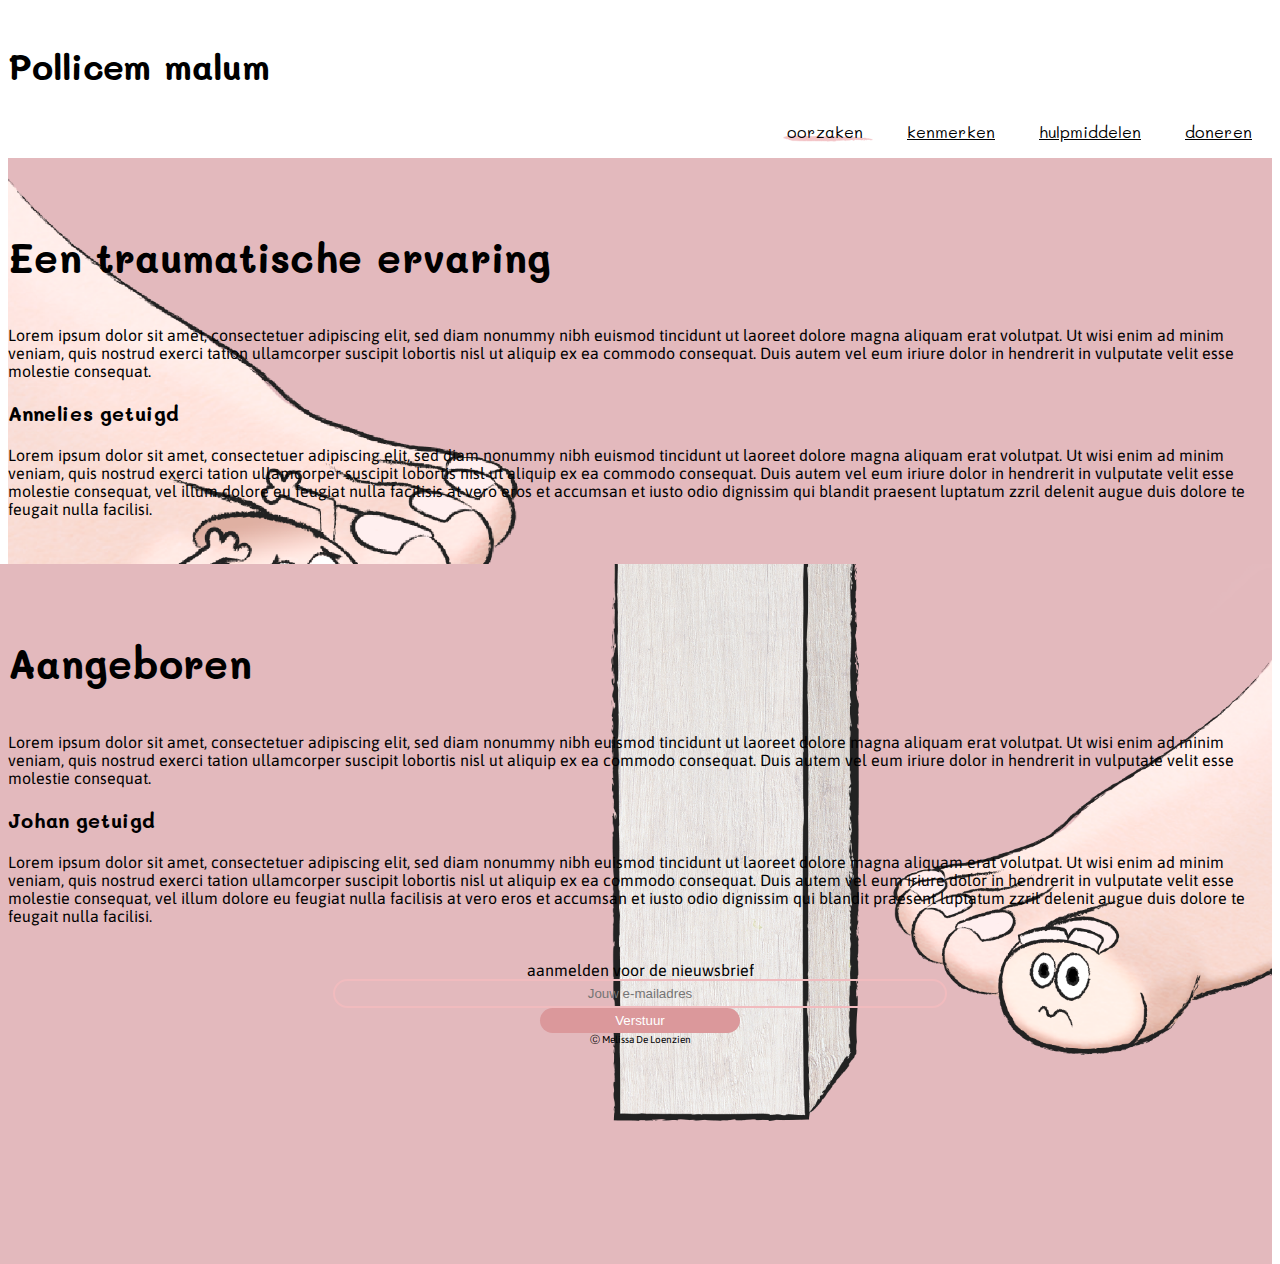
==== 1oorzaken.html @ 1912dc75 "eerste versie" ====
<!DOCTYPE html>
<html lang="en">
<head>
    <meta charset="UTF-8">
    <meta name="viewport" content="width=device-width, initial-scale=1.0">
    <meta http-equiv="X-UA-Compatible" content="ie=edge">
    <title>Pollicem malum</title>

    <!--css-->
    <link href="styles/style.css" rel="stylesheet" type="text/css">
    <link href="styles/style.scss" rel="stylesheet" type="text/css">
    <link href="styles/home.css" rel="stylesheet" type="text/css">
    <link href="styles/home.scss" rel="stylesheet" type="text/css">

    <!--bootstrap-->
    <link rel="stylesheet" href="https://stackpath.bootstrapcdn.com/bootstrap/4.1.3/css/bootstrap.min.css" integrity="sha384-MCw98/SFnGE8fJT3GXwEOngsV7Zt27NXFoaoApmYm81iuXoPkFOJwJ8ERdknLPMO" crossorigin="anonymous">

    <!--font-->
    <link href="https://fonts.googleapis.com/css?family=Asap:400,600|Mali:500,700" rel="stylesheet"> 

    <!--iconen font awesome-->
    <link rel="stylesheet" href="https://use.fontawesome.com/releases/v5.6.1/css/all.css" integrity="sha384-gfdkjb5BdAXd+lj+gudLWI+BXq4IuLW5IT+brZEZsLFm++aCMlF1V92rMkPaX4PP" crossorigin="anonymous">
</head>

<body>
    <!--HEADER-->
    <div class="container">
        <div class="row navigatie">
            <!--navigatie-->

            <div class="col-2 hamburger" onclick="myFunction(this)">
                <div class="bar1"></div>
                <div class="bar2"></div>
                <div class="bar3"></div>
            </div>
            <div class="col-10 col-lg-4 titel">
                <a href="0index.html"><h1>Pollicem malum</h1></a>
            </div>
            
            <div class="menu verborgen col-12 col-lg-8">
                <ul>
                    <li><a href="1oorzaken.html" class="a_active">oorzaken</a></li>
                    <li><a href="2kenmerken.html">kenmerken</a></li>
                    <li><a href="3hulpmiddelen.html">hulpmiddelen</a></li>
                    <li><a href="4doneren.html">doneren</a></li>
                </ul>
            </div>

        </div>
    </div>

    <!--BODY-->

    <!--afbeelding 1-->
    <div class="jumbotron_fluid afbeelding_container_links">
        <img class="afbeelding" src="./images/1nagelloos_links.png" alt="nagelloze teen">
    </div>
    <div class="container">
        <div class="row">
            <div class="col-12 col-lg-5 offset-lg-7 tekst_oorzaken">
                <h2>Een traumatische ervaring</h2>
                <p>Lorem ipsum dolor sit amet, consectetuer adipiscing elit, sed diam nonummy nibh euismod tincidunt ut laoreet dolore magna aliquam erat volutpat. Ut wisi enim ad minim veniam, quis nostrud exerci tation ullamcorper suscipit lobortis nisl ut aliquip ex ea commodo consequat. Duis autem vel eum iriure dolor in hendrerit in vulputate velit esse molestie consequat.</p>
                <h3>Annelies getuigd</h3>
                <p>Lorem ipsum dolor sit amet, consectetuer adipiscing elit, sed diam nonummy nibh euismod tincidunt ut laoreet dolore magna aliquam erat volutpat. Ut wisi enim ad minim veniam, quis nostrud exerci tation ullamcorper suscipit lobortis nisl ut aliquip ex ea commodo consequat. Duis autem vel eum iriure dolor in hendrerit in vulputate velit esse molestie consequat, vel illum dolore eu feugiat nulla facilisis at vero eros et accumsan et iusto odio dignissim qui blandit praesent luptatum zzril delenit augue duis dolore te feugait nulla facilisi.</p>
            </div>
        </div>
    </div>

    <!--afbeelding 2-->
    <div class="jumbotron_fluid afbeelding_container_rechts">
        <img class="afbeelding afbeedling_plat" src="./images/1plat_rechts.png" alt="platte teen">
    </div>
    <div class="container">
        <div class="row">
            <div class="col-12 col-lg-5 tekst_oorzaken">
                <h2>Aangeboren</h2>
                <p>Lorem ipsum dolor sit amet, consectetuer adipiscing elit, sed diam nonummy nibh euismod tincidunt ut laoreet dolore magna aliquam erat volutpat. Ut wisi enim ad minim veniam, quis nostrud exerci tation ullamcorper suscipit lobortis nisl ut aliquip ex ea commodo consequat. Duis autem vel eum iriure dolor in hendrerit in vulputate velit esse molestie consequat.</p>
                <h3>Johan getuigd</h3>
                <p>Lorem ipsum dolor sit amet, consectetuer adipiscing elit, sed diam nonummy nibh euismod tincidunt ut laoreet dolore magna aliquam erat volutpat. Ut wisi enim ad minim veniam, quis nostrud exerci tation ullamcorper suscipit lobortis nisl ut aliquip ex ea commodo consequat. Duis autem vel eum iriure dolor in hendrerit in vulputate velit esse molestie consequat, vel illum dolore eu feugiat nulla facilisis at vero eros et accumsan et iusto odio dignissim qui blandit praesent luptatum zzril delenit augue duis dolore te feugait nulla facilisi.</p>
            </div>
        </div>
    </div>

    <!--FOOTER-->
    <div class="container">
        <div class="row footer">
            <div class="col-12 col-lg-3">
                <p>aanmelden voor de nieuwsbrief</p>
            </div>

            <div class="col-12 col-lg-2">
                <input type="text" id="e-mail" name="e-mail" placeholder="Jouw e-mailadres">
            </div>

            <div class="col-12 knop col-lg-1">  
                <input type="submit" value="Verstuur">
            </div>
            <div class="col-12 col-lg-2 order-lg-2 iconen">
                <a href="https://www.facebook.com/"><i class="fab fa-facebook-f"></i></a>
                <a href="https://plus.google.com/"><i class="fab fa-google-plus-g"></i></a>
                <a href="https://nl.pinterest.com/"><i class="fab fa-pinterest-p"></i></a>
                <a href="https://twitter.com/?lang=nl"><i class="fab fa-twitter"></i></a>
            </div>
            
            <div class="col-12 col-lg-4 order-lg-1">
                <p class="naam">&#9400; Melissa De Loenzien</p>
            </div>
        </div>
    </div>

    <script
    src="https://code.jquery.com/jquery-3.3.1.min.js"
    integrity="sha256-FgpCb/KJQlLNfOu91ta32o/NMZxltwRo8QtmkMRdAu8="
    crossorigin="anonymous"></script>
    <script src="https://stackpath.bootstrapcdn.com/bootstrap/4.1.3/js/bootstrap.min.js" integrity="sha384-ChfqqxuZUCnJSK3+MXmPNIyE6ZbWh2IMqE241rYiqJxyMiZ6OW/JmZQ5stwEULTy" crossorigin="anonymous"></script>
    <script src="main.js"></script>
</body>
---- styles/style.css ----
/*VARIABELEN*/
/*-------------------------------------------------------------------------------------------------------*/
/* NAVIGATIE */
/*om menu achter titel te laten schuiven*/
.titel {
  background-color: white;
  z-index: 99;
}

.titel a {
  color: black;
  text-decoration: none;
}

.titel a:hover {
  text-decoration: none;
  color: #F1BBBE;
}

.navigatie h1 {
  font-family: "Mali";
  font-weight: 700;
  font-size: 35px;
  padding-top: 5px;
}

@media screen and (min-width: 800px) {
  .navigatie h1 {
    padding: 20px 0px;
  }
}

.menu {
  height: 400px;
  padding: 0;
  margin: 0;
  display: -webkit-box;
  display: -ms-flexbox;
  display: flex;
  -webkit-box-pack: center;
      -ms-flex-pack: center;
          justify-content: center;
  -webkit-box-align: center;
      -ms-flex-align: center;
          align-items: center;
  top: 0;
  -webkit-transition: all 1s;
  transition: all 1s;
}

@media screen and (min-width: 800px) {
  .menu {
    display: -webkit-box;
    display: -ms-flexbox;
    display: flex;
    -webkit-box-pack: end;
        -ms-flex-pack: end;
            justify-content: flex-end;
    -webkit-box-align: end;
        -ms-flex-align: end;
            align-items: flex-end;
    padding-top: 25px;
  }
}

.menu a {
  color: black;
  font-family: "Mali";
}

@media screen and (min-width: 800px) {
  .menu a {
    padding: 0px 20px;
  }
}

.menu a:hover {
  color: black;
  text-decoration: none;
}

@media screen and (min-width: 800px) {
  .menu a:hover {
    background-image: url(../images/lijn.png);
    background-repeat: no-repeat;
    background-size: 80%;
    background-position: 15px 13px;
  }
}

.menu .a_active {
  color: black;
  text-decoration: none;
  /*streep*/
  background-image: url(../images/lijn.png);
  background-repeat: no-repeat;
  background-size: 80%;
  background-position: 15px 13px;
}

.menu li {
  padding: 25px 0px;
  display: -webkit-box;
  display: -ms-flexbox;
  display: flex;
  -webkit-box-pack: center;
      -ms-flex-pack: center;
          justify-content: center;
}

@media screen and (min-width: 800px) {
  .menu li {
    display: -webkit-box;
    display: -ms-flexbox;
    display: flex;
    -webkit-box-pack: end;
        -ms-flex-pack: end;
            justify-content: flex-end;
    padding: 10px 0px;
  }
}

.menu ul {
  padding: 0px;
}

.verborgen {
  height: 0;
  top: -400px;
}

/*HAMBURGER*/
.hamburger {
  padding-top: 6px;
  display: inline-block;
  cursor: pointer;
}

.bar1, .bar2, .bar3 {
  width: 35px;
  height: 5px;
  background-color: black;
  margin: 6px 0;
  -webkit-transition: 0.4s;
  transition: 0.4s;
  border-radius: 50px;
}

/* Rotate first bar */
.change .bar1 {
  -webkit-transform: rotate(-45deg) translate(-9px, 6px);
  transform: rotate(-45deg) translate(-9px, 6px);
}

/* Fade out the second bar */
.change .bar2 {
  opacity: 0;
}

/* Rotate last bar */
.change .bar3 {
  -webkit-transform: rotate(45deg) translate(-8px, -8px);
  transform: rotate(45deg) translate(-8px, -8px);
}

@media screen and (min-width: 800px) {
  .hamburger {
    display: none;
  }
  .menu {
    top: 50px;
    vertical-align: top;
  }
  .menu li {
    display: inline;
  }
}

/*-------------------------------------------------------------------------------------------------------*/
/*ALGEMEEN*/
li {
  list-style: none;
}

body h2 {
  font-family: "Mali";
  font-size: 40px;
  font-weight: 700;
  padding: 30px 0px;
}

@media screen and (min-width: 800px) {
  body h2 {
    padding: 10px 0px;
  }
}

body h3 {
  font-family: "Mali";
  font-size: 20px;
}

body p {
  font-family: "Asap";
}

/*tenen rechts*/
.afbeelding_container_rechts {
  display: -webkit-box;
  display: -ms-flexbox;
  display: flex;
  -webkit-box-pack: end;
      -ms-flex-pack: end;
          justify-content: flex-end;
}

.afbeelding_container_rechts .afbeelding {
  max-height: 350px;
}

@media screen and (min-width: 800px) {
  .afbeelding_container_rechts .afbeelding {
    max-height: 700px;
  }
}

/*tenen links*/
.afbeelding_container_links {
  display: -webkit-box;
  display: -ms-flexbox;
  display: flex;
  overflow-x: hidden;
}

.afbeelding_container_links .afbeelding {
  max-height: 350px;
}

@media screen and (min-width: 800px) {
  .afbeelding_container_links .afbeelding {
    max-height: 700px;
  }
}

/*-------------------------------------------------------------------------------------------------------*/
/*FOOTER*/
.footer {
  padding: 20px 0px;
}

@media screen and (min-width: 800px) {
  .footer {
    background: none;
  }
}

.footer div {
  display: -webkit-box;
  display: -ms-flexbox;
  display: flex;
  -webkit-box-pack: center;
      -ms-flex-pack: center;
          justify-content: center;
  -webkit-box-align: center;
      -ms-flex-align: center;
          align-items: center;
}

@media screen and (min-width: 800px) {
  .footer p {
    margin: 0px;
  }
}

.footer input[type=text] {
  background: none;
  width: 100%;
  padding: 5px 10px;
  border: 2px solid #F1BBBE;
  border-radius: 20px;
  outline: none;
  text-align: center;
  margin-bottom: 20px;
}

@media screen and (min-width: 800px) {
  .footer input[type=text] {
    width: 600px;
    padding: 5px;
    margin: 0px;
  }
}

.footer input[type=submit] {
  text-decoration: none;
  color: white;
  background-color: #DB989B;
  padding: 10px 120px;
  border: none;
  border-radius: 20px;
  width: 100%;
}

@media screen and (min-width: 800px) {
  .footer input[type=submit] {
    padding: 5px 10px;
    margin: 0px;
    width: 200px;
  }
}

.footer .naam {
  font-size: 10px;
  padding-top: 30px;
}

@media screen and (min-width: 800px) {
  .footer .naam {
    margin: 0px;
    padding: 0px;
  }
}

.footer .iconen {
  padding-top: 30px;
}

.footer .iconen a {
  padding: 0px 20px;
  color: black;
}

@media screen and (min-width: 800px) {
  .footer .iconen {
    margin: 0px;
    padding: 0px;
  }
}
/*# sourceMappingURL=style.css.map */
---- styles/home.css ----
/*HOME*/
.extra_nav {
  display: -webkit-box;
  display: -ms-flexbox;
  display: flex;
  -webkit-box-pack: justify;
      -ms-flex-pack: justify;
          justify-content: space-between;
  padding: 50px 0px;
}

.extra_nav a {
  text-decoration: none;
  font-weight: 600;
  color: black;
  text-align: center;
}

.extra_nav a:hover {
  color: #DB989B;
  text-decoration: none;
}

.extra_nav .nav_img {
  max-width: 80px;
}

/*oorzaken*/
.afbeedling_plat {
  margin-top: 30px;
}

/*kenmerken*/
.kenmerken li {
  list-style: url(../images/check.png);
  padding: 5px 0px;
}

/*hulpmiddelen*/
.tekst_hulpmiddelen2 h3 {
  text-align: center;
  padding: 10px 0px 40px 0px;
}

.tekst_hulpmiddelen2 a {
  text-decoration: none;
  color: white;
  background-color: #DB989B;
  padding: 10px 120px;
  border: none;
  border-radius: 20px;
}

.tekst_hulpmiddelen2 a:hover {
  text-decoration: none;
  color: white;
  background-color: #F1BBBE;
}

.meubelen {
  max-width: 100%;
}

@media screen and (max-width: 799px) {
  .meubel_desktop {
    display: none;
  }
}

@media screen and (min-width: 800px) {
  .meubel_mobile {
    display: none;
  }
}

.hulp_doneren {
  margin-bottom: 50px;
}

/*doneren*/
.tekst_doneren input[type=number] {
  background: #f3d7d9;
  width: 150px;
  padding: 5px 10px;
  border: 2px solid #DB989B;
  border-radius: 20px;
  outline: none;
  text-align: center;
  margin: 50px 10px 20px 0px;
}

.tekst_doneren input[type=submit] {
  cursor: pointer;
  text-decoration: none;
  color: white;
  background-color: #DB989B;
  padding: 10px 120px;
  border: none;
  border-radius: 200px;
  margin-bottom: 60px;
  width: 100%;
}

@media screen and (min-width: 800px) {
  .tekst_doneren input[type=submit] {
    margin: 0px;
    width: 80%;
  }
}

.tekst_doneren input[type=submit]:hover {
  background-color: #F1BBBE;
}

@media screen and (min-width: 800px) {
  .tekst_doneren fieldset {
    text-align: left;
  }
}

.tekst_doneren a {
  text-decoration: underline;
  color: black;
  font-weight: 500;
}

.tekst_doneren a:hover {
  color: #DB989B;
}

.tekst_doneren .balk {
  width: 100%;
  height: 14px;
  padding: 0;
  margin: 0;
  background: #f3d7d9;
  border-radius: 10px;
}

.tekst_doneren .balk_vulling {
  position: relative;
  top: -4px;
  display: inline-block;
  height: 14px;
  width: 34.725%;
  max-width: 100%;
  background: #DB989B;
  border-radius: 10px;
  -webkit-transition: 0.5s ease;
  transition: 0.5s ease;
  /* overgang bij verandering van breedte */
}

/*teks alle pagina's*/
@media screen and (min-width: 800px) {
  .tekst_home, .tekst_hulpmiddelen, .tekst_doneren {
    margin-top: -600px;
  }
  .tekst_kenmerken, .tekst_oorzaken {
    margin-top: -670px;
  }
  .afbeelding2 {
    margin-top: 60px;
  }
  .tekst_hulpmiddelen2 {
    text-align: center;
    margin-top: 50px;
  }
}
/*# sourceMappingURL=home.css.map */
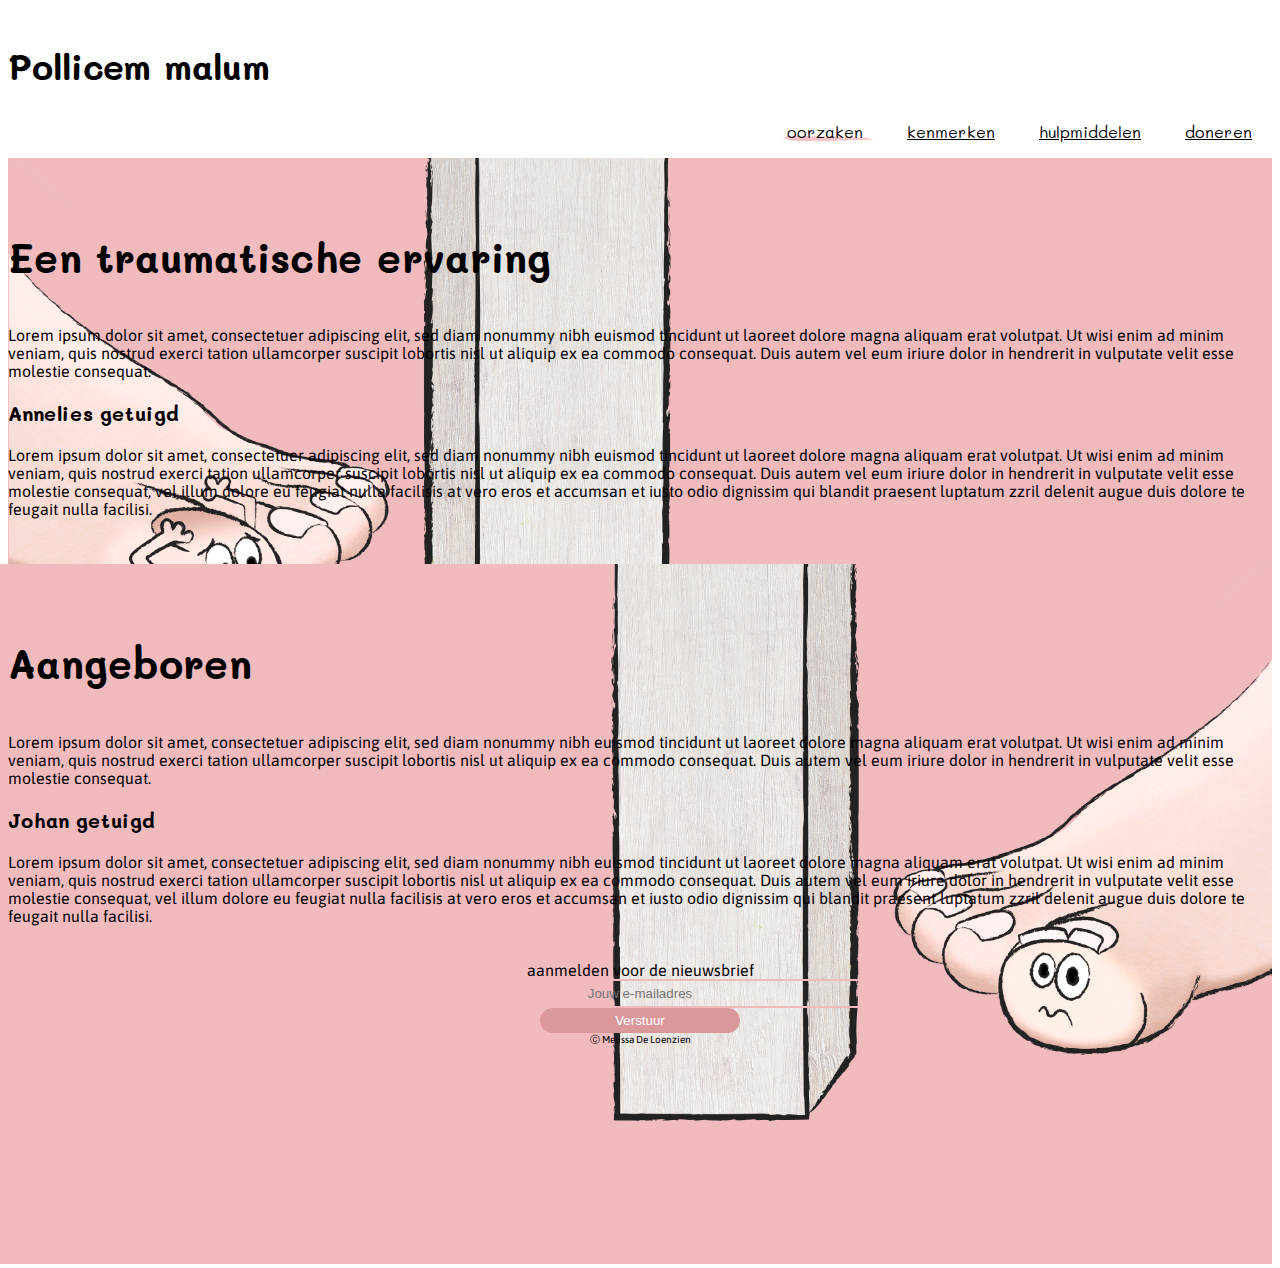
==== commit fe4c6532: "afbeeldingsstructuur aangepast" ====
--- a/1oorzaken.html
+++ b/1oorzaken.html
@@ -9,8 +9,8 @@
     <!--css-->
     <link href="styles/style.css" rel="stylesheet" type="text/css">
     <link href="styles/style.scss" rel="stylesheet" type="text/css">
-    <link href="styles/home.css" rel="stylesheet" type="text/css">
-    <link href="styles/home.scss" rel="stylesheet" type="text/css">
+    <link href="styles/pagina_styles.css" rel="stylesheet" type="text/css">
+    <link href="styles/pagina_styles.scss" rel="stylesheet" type="text/css">
 
     <!--bootstrap-->
     <link rel="stylesheet" href="https://stackpath.bootstrapcdn.com/bootstrap/4.1.3/css/bootstrap.min.css" integrity="sha384-MCw98/SFnGE8fJT3GXwEOngsV7Zt27NXFoaoApmYm81iuXoPkFOJwJ8ERdknLPMO" crossorigin="anonymous">
@@ -34,7 +34,7 @@
                 <div class="bar3"></div>
             </div>
             <div class="col-10 col-lg-4 titel">
-                <a href="0index.html"><h1>Pollicem malum</h1></a>
+                <a href="index.html"><h1>Pollicem malum</h1></a>
             </div>
             
             <div class="menu verborgen col-12 col-lg-8">
@@ -53,7 +53,10 @@
 
     <!--afbeelding 1-->
     <div class="jumbotron_fluid afbeelding_container_links">
-        <img class="afbeelding" src="./images/1nagelloos_links.png" alt="nagelloze teen">
+        <div>
+            <img class="afbeelding" src="./images/nagelloos_links.png" alt="nagelloze teen">
+        </div>
+        
     </div>
     <div class="container">
         <div class="row">
@@ -68,7 +71,10 @@
 
     <!--afbeelding 2-->
     <div class="jumbotron_fluid afbeelding_container_rechts">
-        <img class="afbeelding afbeedling_plat" src="./images/1plat_rechts.png" alt="platte teen">
+        <div class="afbeedling_plat">
+            <img class="afbeelding" src="./images/plat_rechts.png" alt="platte teen">
+        </div>
+        
     </div>
     <div class="container">
         <div class="row">
--- a/styles/style.css
+++ b/styles/style.css
@@ -214,6 +214,17 @@
           justify-content: flex-end;
 }
 
+.afbeelding_container_rechts div {
+  height: 350px;
+  background-color: #F1BBBE;
+}
+
+@media screen and (min-width: 800px) {
+  .afbeelding_container_rechts div {
+    height: 700px;
+  }
+}
+
 .afbeelding_container_rechts .afbeelding {
   max-height: 350px;
 }
@@ -230,6 +241,17 @@
   display: -ms-flexbox;
   display: flex;
   overflow-x: hidden;
+}
+
+.afbeelding_container_links div {
+  height: 350px;
+  background-color: #F1BBBE;
+}
+
+@media screen and (min-width: 800px) {
+  .afbeelding_container_links div {
+    height: 700px;
+  }
 }
 
 .afbeelding_container_links .afbeelding {
--- a/styles/pagina_styles.css
+++ b/styles/pagina_styles.css
@@ -0,0 +1,191 @@
+/*HOME*/
+.extra_nav {
+  display: -webkit-box;
+  display: -ms-flexbox;
+  display: flex;
+  -webkit-box-pack: justify;
+      -ms-flex-pack: justify;
+          justify-content: space-between;
+  padding: 50px 0px;
+}
+
+.extra_nav a {
+  text-decoration: none;
+  font-weight: 600;
+  color: black;
+  text-align: center;
+}
+
+.extra_nav a:hover {
+  color: #DB989B;
+  text-decoration: none;
+}
+
+.extra_nav .nav_img {
+  max-width: 80px;
+}
+
+/*oorzaken*/
+.afbeedling_plat {
+  margin-top: 30px;
+}
+
+/*kenmerken*/
+.kenmerken li {
+  list-style: url(../images/check.png);
+  padding: 5px 0px;
+}
+
+.tekst_kenmerken2 {
+  text-align: center;
+  padding: 50px 0px 40px 0px;
+}
+
+@media screen and (max-width: 800px) {
+  .tekst_kenmerken2 {
+    display: none;
+  }
+}
+
+.test {
+  max-width: 100%;
+}
+
+@media screen and (max-width: 800px) {
+  .test {
+    display: none;
+  }
+}
+
+/*hulpmiddelen*/
+.tekst_hulpmiddelen2 h3 {
+  text-align: center;
+  padding: 10px 0px 40px 0px;
+}
+
+.tekst_hulpmiddelen2 a {
+  text-decoration: none;
+  color: white;
+  background-color: #DB989B;
+  padding: 10px 120px;
+  border: none;
+  border-radius: 20px;
+}
+
+.tekst_hulpmiddelen2 a:hover {
+  text-decoration: none;
+  color: white;
+  background-color: #F1BBBE;
+}
+
+.meubelen {
+  max-width: 100%;
+}
+
+@media screen and (max-width: 799px) {
+  .meubel_desktop {
+    display: none;
+  }
+}
+
+@media screen and (min-width: 800px) {
+  .meubel_mobile {
+    display: none;
+  }
+}
+
+.hulp_doneren {
+  margin-bottom: 50px;
+}
+
+/*doneren*/
+.tekst_doneren input[type=number] {
+  background: #f3d7d9;
+  width: 150px;
+  padding: 5px 10px;
+  border: 2px solid #DB989B;
+  border-radius: 20px;
+  outline: none;
+  text-align: center;
+  margin: 50px 10px 20px 0px;
+}
+
+.tekst_doneren input[type=submit] {
+  cursor: pointer;
+  text-decoration: none;
+  color: white;
+  background-color: #DB989B;
+  padding: 10px 120px;
+  border: none;
+  border-radius: 200px;
+  margin-bottom: 60px;
+  width: 100%;
+}
+
+@media screen and (min-width: 800px) {
+  .tekst_doneren input[type=submit] {
+    margin: 0px;
+    width: 80%;
+  }
+}
+
+.tekst_doneren input[type=submit]:hover {
+  background-color: #F1BBBE;
+}
+
+@media screen and (min-width: 800px) {
+  .tekst_doneren fieldset {
+    text-align: left;
+  }
+}
+
+.tekst_doneren a {
+  text-decoration: underline;
+  color: black;
+  font-weight: 500;
+}
+
+.tekst_doneren a:hover {
+  color: #DB989B;
+}
+
+.tekst_doneren .balk {
+  width: 100%;
+  height: 14px;
+  padding: 0;
+  margin: 0;
+  background: #f3d7d9;
+  border-radius: 10px;
+}
+
+.tekst_doneren .balk_vulling {
+  position: relative;
+  top: -4px;
+  display: inline-block;
+  height: 14px;
+  width: 34.725%;
+  max-width: 100%;
+  background: #DB989B;
+  border-radius: 10px;
+  -webkit-transition: 0.5s ease;
+  transition: 0.5s ease;
+  /* overgang bij verandering van breedte */
+}
+
+/*teks alle pagina's*/
+@media screen and (min-width: 800px) {
+  .tekst_pagina_styles, .tekst_hulpmiddelen, .tekst_doneren {
+    margin-top: -600px;
+  }
+  .tekst_kenmerken, .tekst_oorzaken {
+    margin-top: -670px;
+  }
+  .afbeelding2 {
+    margin-top: 60px;
+  }
+  .tekst_hulpmiddelen2 {
+    text-align: center;
+    margin-top: 50px;
+  }
+}
+/*# sourceMappingURL=pagina_styles.css.map */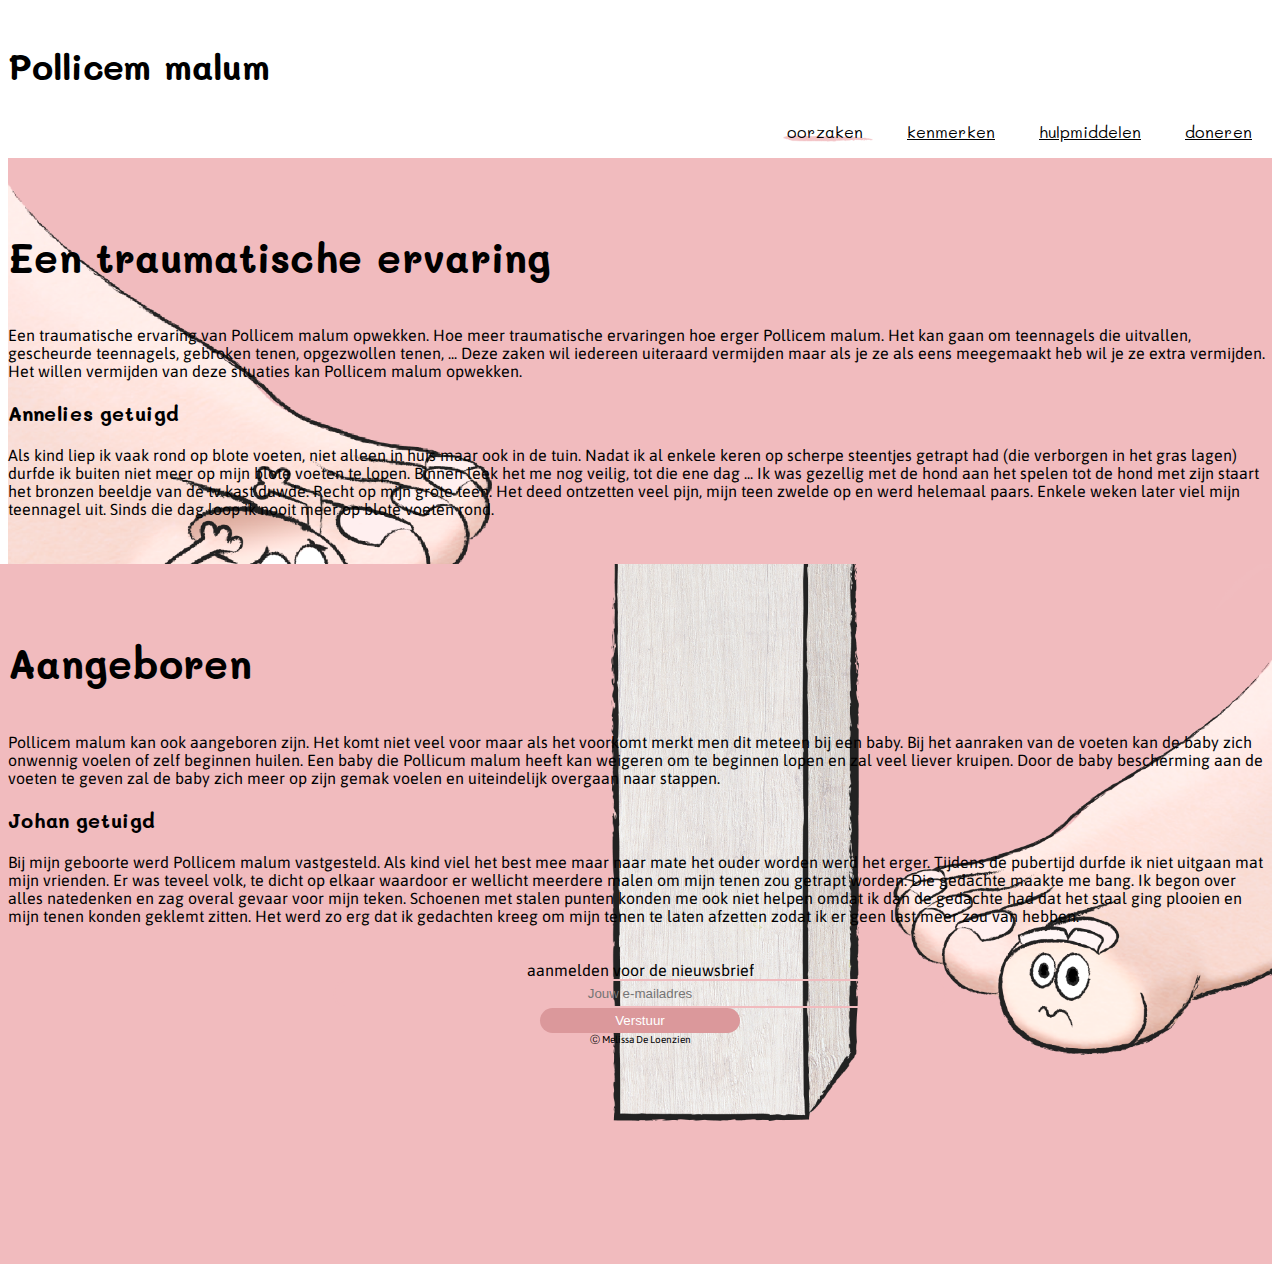
==== commit ca9db7c5: "aanpassen inhoud tekst oorzaken" ====
--- a/1oorzaken.html
+++ b/1oorzaken.html
@@ -62,9 +62,11 @@
         <div class="row">
             <div class="col-12 col-lg-5 offset-lg-7 tekst_oorzaken">
                 <h2>Een traumatische ervaring</h2>
-                <p>Lorem ipsum dolor sit amet, consectetuer adipiscing elit, sed diam nonummy nibh euismod tincidunt ut laoreet dolore magna aliquam erat volutpat. Ut wisi enim ad minim veniam, quis nostrud exerci tation ullamcorper suscipit lobortis nisl ut aliquip ex ea commodo consequat. Duis autem vel eum iriure dolor in hendrerit in vulputate velit esse molestie consequat.</p>
+                <p>Een traumatische ervaring van Pollicem malum opwekken. Hoe meer traumatische ervaringen hoe erger Pollicem malum. Het kan gaan om teennagels die uitvallen, gescheurde teennagels, gebroken tenen, opgezwollen tenen, ... Deze zaken wil iedereen uiteraard vermijden maar als je ze als eens meegemaakt heb wil je ze extra vermijden. Het willen vermijden van deze situaties kan Pollicem malum opwekken.</p>
+               
                 <h3>Annelies getuigd</h3>
-                <p>Lorem ipsum dolor sit amet, consectetuer adipiscing elit, sed diam nonummy nibh euismod tincidunt ut laoreet dolore magna aliquam erat volutpat. Ut wisi enim ad minim veniam, quis nostrud exerci tation ullamcorper suscipit lobortis nisl ut aliquip ex ea commodo consequat. Duis autem vel eum iriure dolor in hendrerit in vulputate velit esse molestie consequat, vel illum dolore eu feugiat nulla facilisis at vero eros et accumsan et iusto odio dignissim qui blandit praesent luptatum zzril delenit augue duis dolore te feugait nulla facilisi.</p>
+                <p>Als kind liep ik vaak rond op blote voeten, niet alleen in huis maar ook in de tuin. Nadat ik al enkele keren op scherpe steentjes getrapt had (die verborgen in het gras lagen) durfde ik buiten niet meer op mijn blote voeten te lopen. Binnen leek het me nog veilig, tot die ene dag ... Ik was gezellig met de hond aan het spelen tot de hond met zijn staart het bronzen beeldje van de tv kast duwde. Recht op mijn grote teen. Het deed ontzetten veel pijn, mijn teen zwelde op en werd helemaal paars. Enkele weken later viel mijn teennagel uit. Sinds die dag loop ik nooit meer op blote voeten rond. </p>
+                
             </div>
         </div>
     </div>
@@ -80,9 +82,10 @@
         <div class="row">
             <div class="col-12 col-lg-5 tekst_oorzaken">
                 <h2>Aangeboren</h2>
-                <p>Lorem ipsum dolor sit amet, consectetuer adipiscing elit, sed diam nonummy nibh euismod tincidunt ut laoreet dolore magna aliquam erat volutpat. Ut wisi enim ad minim veniam, quis nostrud exerci tation ullamcorper suscipit lobortis nisl ut aliquip ex ea commodo consequat. Duis autem vel eum iriure dolor in hendrerit in vulputate velit esse molestie consequat.</p>
+                <p>Pollicem malum kan ook aangeboren zijn. Het komt niet veel voor maar als het voorkomt merkt men dit meteen bij een baby. Bij het aanraken van de voeten kan de baby zich onwennig voelen of zelf beginnen huilen. Een baby die Pollicum malum heeft kan weigeren om te beginnen lopen en zal veel liever kruipen. Door de baby bescherming aan de voeten te geven zal de baby zich meer op zijn gemak voelen en uiteindelijk overgaan naar stappen.</p>
                 <h3>Johan getuigd</h3>
-                <p>Lorem ipsum dolor sit amet, consectetuer adipiscing elit, sed diam nonummy nibh euismod tincidunt ut laoreet dolore magna aliquam erat volutpat. Ut wisi enim ad minim veniam, quis nostrud exerci tation ullamcorper suscipit lobortis nisl ut aliquip ex ea commodo consequat. Duis autem vel eum iriure dolor in hendrerit in vulputate velit esse molestie consequat, vel illum dolore eu feugiat nulla facilisis at vero eros et accumsan et iusto odio dignissim qui blandit praesent luptatum zzril delenit augue duis dolore te feugait nulla facilisi.</p>
+                <p>Bij mijn geboorte werd Pollicem malum vastgesteld. Als kind viel het best mee maar naar mate het ouder worden werd het erger. Tijdens de pubertijd durfde ik niet uitgaan mat mijn vrienden. Er was teveel volk, te dicht op elkaar waardoor er wellicht meerdere malen om mijn tenen zou getrapt worden. Die gedachte maakte me bang. Ik begon over alles natedenken en zag overal gevaar voor mijn teken. Schoenen met stalen punten konden me ook niet helpen omdat ik dan de gedachte had dat het staal ging plooien en mijn tenen konden geklemt zitten. Het werd zo erg dat ik gedachten kreeg om mijn tenen te laten afzetten zodat ik er geen last meer zou van hebben.</p>
+              
             </div>
         </div>
     </div>
--- a/styles/pagina_styles.css
+++ b/styles/pagina_styles.css
@@ -1,3 +1,5 @@
+/*VARIABELEN*/
+/*-------------------------------------------------------------------------------------------------------*/
 /*HOME*/
 .extra_nav {
   display: -webkit-box;
@@ -17,8 +19,9 @@
 }
 
 .extra_nav a:hover {
-  color: #DB989B;
-  text-decoration: none;
+  color: black;
+  text-decoration: none;
+  font-size: 17px;
 }
 
 .extra_nav .nav_img {
@@ -76,6 +79,20 @@
   text-decoration: none;
   color: white;
   background-color: #F1BBBE;
+}
+
+.tekst_hulpmiddelen2 div {
+  display: -webkit-box;
+  display: -ms-flexbox;
+  display: flex;
+  -webkit-box-pack: center;
+      -ms-flex-pack: center;
+          justify-content: center;
+}
+
+.tekst_hulpmiddelen2 .pulse {
+  -webkit-animation-duration: 3s;
+          animation-duration: 3s;
 }
 
 .meubelen {
